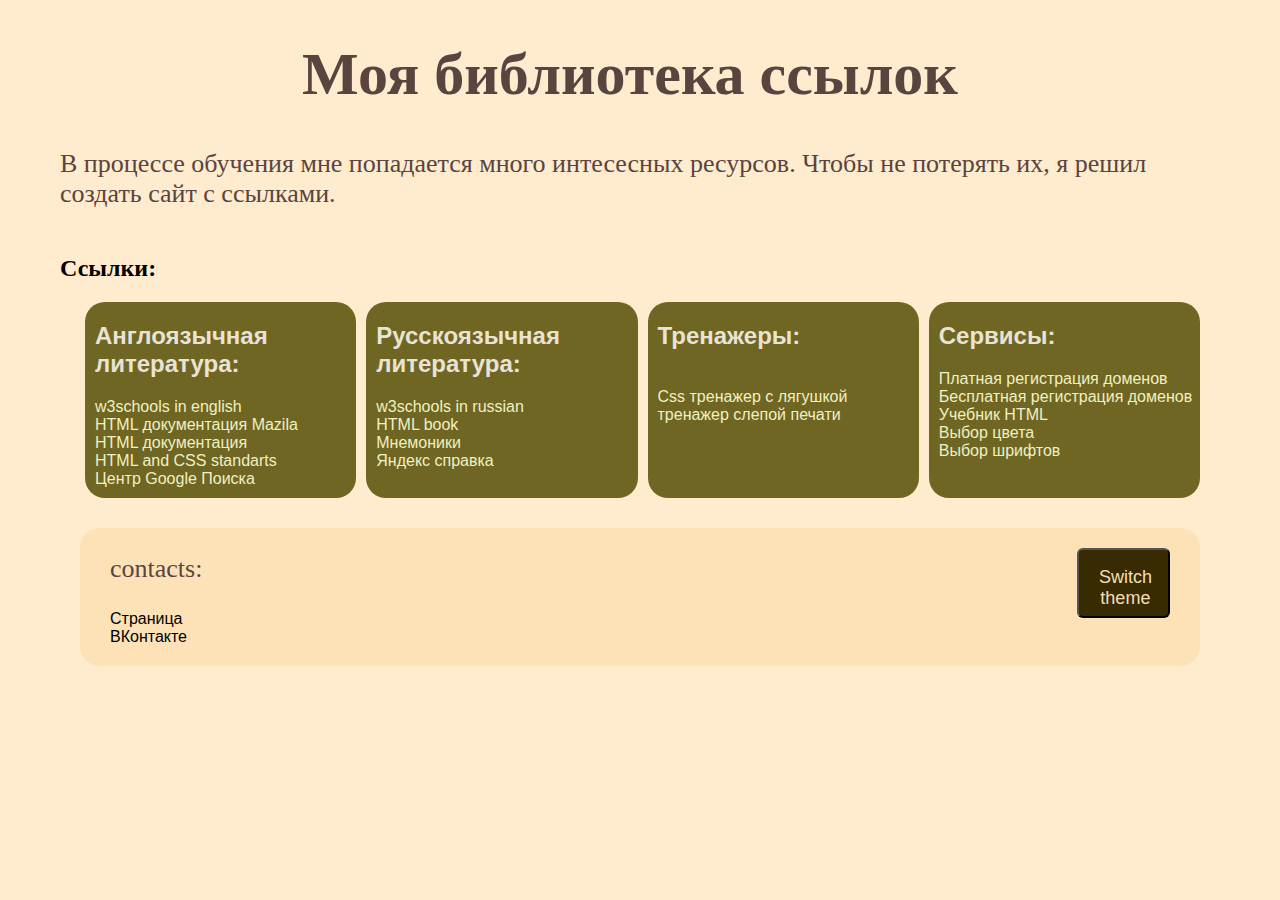
==== index.html @ c1914c8f "переместил файлы" ====
<!DOCTYPE html>
<html lang="ru">
<head>
    <meta charset="UTF-8">
    <link rel="icon" href="ul.png">
    <title>Usefull links</title>
    <link rel="stylesheet" href="style.css" id="theme">
</head>
<body>
    <header>
        <h1>Моя библиотека ссылок</h1>
        <p  >В процессе обучения мне попадается много интесесных ресурсов. 
           Чтобы не потерять их, я решил создать сайт с ссылками.
        </p>
    </header>
    <main>
        <h2 style="padding-top: 20px;">Ссылки:</h2>
        <section>

            <div>
                <h2>Англоязычная литература:</h2>
                <a target="blank" href="https://www.w3schools.com/">w3schools in english</a>
                <a target="blank" href="https://developer.mozilla.org/en-US/docs/Web/HTML/Global_attributes">HTML документация Mazila</a>
                <a target="blank" href="https://html.spec.whatwg.org/multipage/dom.html#sectioning-content">HTML документация</a>
                <a target="blank" href="https://www.w3.org/standards/webdesign/htmlcss">HTML and CSS standarts</a>
                <a target="blank" href="https://developers.google.com/search/docs/advanced/crawling/special-tags?visit_id=637726579164111423-2234454282&rd=1">Центр Google Поиска</a>
            </div>
            <div>
                <h2>Русскоязычная литература:</h2>
                <a target="blank" href="https://schoolsw3.com/index.html">w3schools in russian</a>
                <a target="blank" href="http://htmlbook.ru/css/text-align">HTML book</a>
                <a target="blank" href="https://dev.w3.org/html5/html-author/charref">Мнемоники</a>
                <a target="blank" href="https://yandex.ru/support/webmaster/indexing-options/description.html#description">Яндекс справка</a>
            </div>
            <div>
                <h2>Тренажеры:</h2>
                <br>
                <a target="blank" href="https://flexboxfroggy.com/#ru%F0%9F%98%80">Css тренажер с лягушкой</a>
                <a target="blank" href="https://www.ratatype.ru/learn/">тренажер слепой печати</a>
            </div>
            <div>
                <h2>Сервисы:</h2>
                <a target="blank" href="https://timeweb.com/ru/services/domains/">Платная регистрация доменов</a>
                <a target="blank" href="https://www.freenom.com/ru/index.html">Бесплатная регистрация доменов</a>
                <a target="blank" href="http://code.mu/ru/markup/book/prime/">Учебник HTML</a>
                <a target="blank" href="https://www.google.com/search?q=color+picker&oq=color&aqs=chrome.1.69i57j0i433i512l3j0i512j0i433i512j0i512l4.5647j1j7&sourceid=chrome&ie=UTF-8">Выбор цвета</a>
                <a href="https://fonts.google.com/">Выбор шрифтов</a>
            </div>
        </section>
    </main>
    <footer>
        <aside style="padding-right: 78%;">
            <p>contacts:</p>
            <a style="color: black;" target="blank" href="https://vk.com/myfavoriteme">Страница ВКонтакте</a> 
        </aside>
        <button id="switchMode">Switch theme</button>
    </footer>
    <script src="script.js"></script>
</body>
</html>
---- style.css ----
a{
    text-decoration: none;
    color: #f0f0c2;
    /* color: white; */
    font-family: 'Segoe UI', Tahoma, Geneva, Verdana, sans-serif;

}
h1{
    text-align: center;
    font-size: 60px;
    color: #59443f;
}
a:active{
    text-decoration-style: double;
    color: indigo;
    
    
}    
a:hover{
    text-decoration: underline;
    font-size: 18px;
    color: white; 
}
a:visited{

}
p{
    font-size: 26px;
    color:#59443f;
}
section{
   display: flex;

}
div{
    display: flex; flex-flow: column;
    width: 500px;
    border-radius: 20px;
    background-color: #6e6622;
    padding-left: 10px;
    padding-bottom: 10px;
    margin: 0px 0px 30px 10px;
    color: #e8e3d5;
    font-family: 'Segoe UI', Tahoma, Geneva, Verdana, sans-serif;
}
body{
    max-width: 100%;
    margin: 40px;
    background-color: blanchedalmond;
    padding-left: 20px;
    padding-right: 40px;
}
section{
    padding-left: 15px;
    margin-bottom: 0px;
    /* padding: 40px; */
    
    }
footer{
    background-color: rgba(253, 214, 155, 0.445);
    padding: 0px 10px 20px 30px;
    margin: 0px 0px 0px 20px ;
    max-width: 100%;
    border-radius: 20px;
    display: flex;
}
button{
    padding-left: 10px;
    border-radius: 6px;
    margin: 20px;
    padding-top: 10px;
    /* color: #382b02;
    background-color: wheat; */
    color: wheat; 
    background-color: #382b02;
    height: 70px;
    max-width: 100px;
    font-size: 18px;
}
button:hover{
    
    color: white;
}
h2{
    /* color: #59443f; */
}
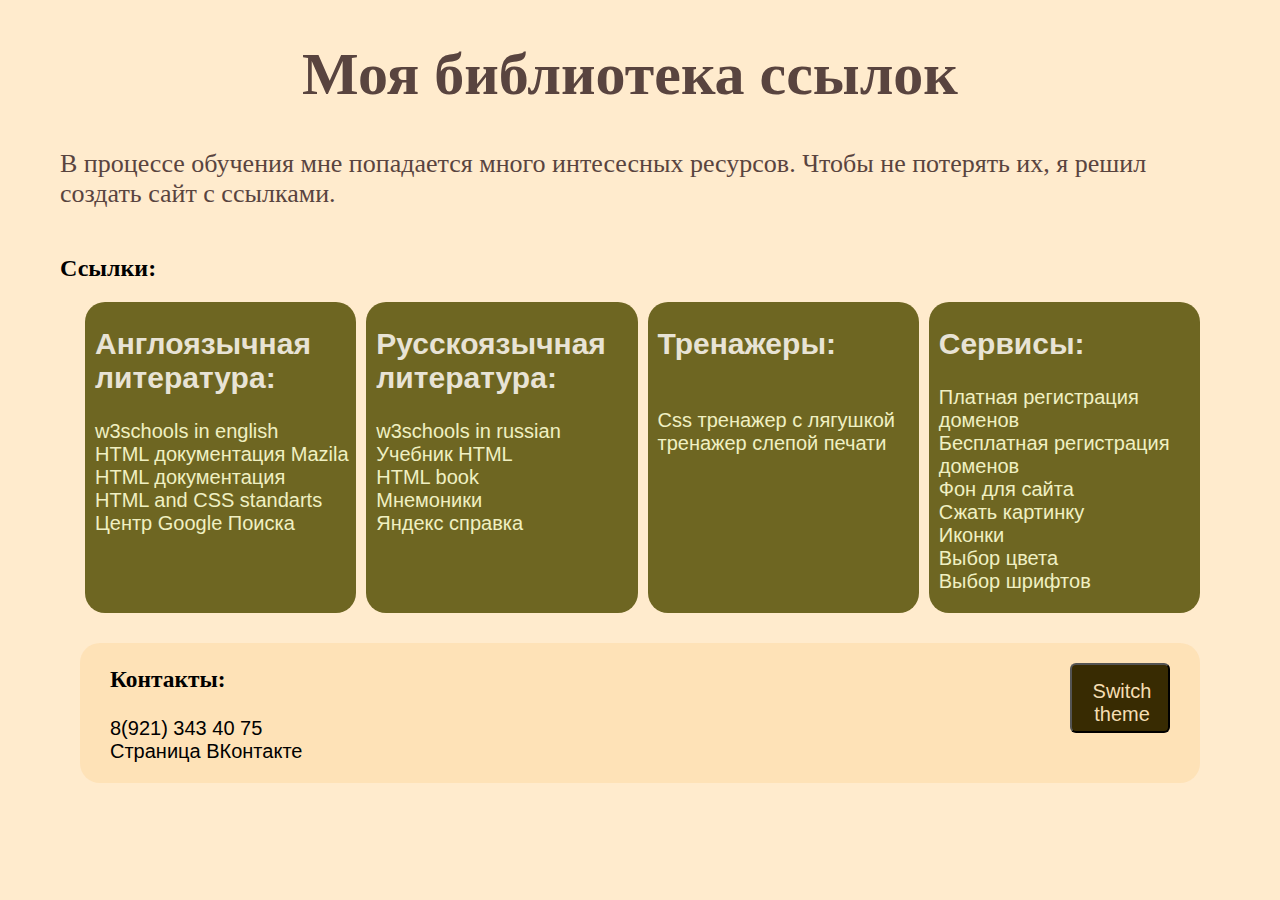
==== commit 72afd326: "Добавил стилей для мобильной версии" ====
--- a/index.html
+++ b/index.html
@@ -9,13 +9,13 @@
 <body>
     <header>
         <h1>Моя библиотека ссылок</h1>
-        <p  >В процессе обучения мне попадается много интесесных ресурсов. 
+        <p>В процессе обучения мне попадается много интесесных ресурсов. 
            Чтобы не потерять их, я решил создать сайт с ссылками.
         </p>
     </header>
     <main>
         <h2 style="padding-top: 20px;">Ссылки:</h2>
-        <section>
+        <section class="mobile">
 
             <div>
                 <h2>Англоязычная литература:</h2>
@@ -28,6 +28,7 @@
             <div>
                 <h2>Русскоязычная литература:</h2>
                 <a target="blank" href="https://schoolsw3.com/index.html">w3schools in russian</a>
+                <a target="blank" href="http://code.mu/ru/markup/book/prime/">Учебник HTML</a>
                 <a target="blank" href="http://htmlbook.ru/css/text-align">HTML book</a>
                 <a target="blank" href="https://dev.w3.org/html5/html-author/charref">Мнемоники</a>
                 <a target="blank" href="https://yandex.ru/support/webmaster/indexing-options/description.html#description">Яндекс справка</a>
@@ -42,15 +43,18 @@
                 <h2>Сервисы:</h2>
                 <a target="blank" href="https://timeweb.com/ru/services/domains/">Платная регистрация доменов</a>
                 <a target="blank" href="https://www.freenom.com/ru/index.html">Бесплатная регистрация доменов</a>
-                <a target="blank" href="http://code.mu/ru/markup/book/prime/">Учебник HTML</a>
+                <a target="blank" href="http://pattern4site.ru/">Фон для сайта</a>
+                <a target="blank" href="https://tinypng.com/">Сжать картинку</a>
+                <a target="blank" href="https://fontawesome.com//">Иконки</a>
                 <a target="blank" href="https://www.google.com/search?q=color+picker&oq=color&aqs=chrome.1.69i57j0i433i512l3j0i512j0i433i512j0i512l4.5647j1j7&sourceid=chrome&ie=UTF-8">Выбор цвета</a>
-                <a href="https://fonts.google.com/">Выбор шрифтов</a>
+                <a target="blank" href="https://fonts.google.com/">Выбор шрифтов</a>
             </div>
         </section>
     </main>
     <footer>
-        <aside style="padding-right: 78%;">
-            <p>contacts:</p>
+        <aside class="mobile">
+            <h3>Контакты:</h3>
+            <a href="tel:+79213434975" style="color: black;">8(921) 343 40 75</a>
             <a style="color: black;" target="blank" href="https://vk.com/myfavoriteme">Страница ВКонтакте</a> 
         </aside>
         <button id="switchMode">Switch theme</button>
--- a/style.css
+++ b/style.css
@@ -1,24 +1,22 @@
+
+h1{
+    text-align: center;
+    font-size: 60px;
+    color: #59443f;
+}
 a{
     text-decoration: none;
     color: #f0f0c2;
     /* color: white; */
     font-family: 'Segoe UI', Tahoma, Geneva, Verdana, sans-serif;
+    display: block;
+}
 
-}
-h1{
-    text-align: center;
-    font-size: 60px;
-    color: #59443f;
-}
-a:active{
-    text-decoration-style: double;
-    color: indigo;
     
     
-}    
 a:hover{
     text-decoration: underline;
-    font-size: 18px;
+    font-size: 21px;
     color: white; 
 }
 a:visited{
@@ -28,17 +26,13 @@
     font-size: 26px;
     color:#59443f;
 }
-section{
-   display: flex;
 
-}
 div{
     display: flex; flex-flow: column;
     width: 500px;
     border-radius: 20px;
     background-color: #6e6622;
-    padding-left: 10px;
-    padding-bottom: 10px;
+    padding: 0px 0px 20px 10px;
     margin: 0px 0px 30px 10px;
     color: #e8e3d5;
     font-family: 'Segoe UI', Tahoma, Geneva, Verdana, sans-serif;
@@ -51,6 +45,7 @@
     padding-right: 40px;
 }
 section{
+    display: flex;
     padding-left: 15px;
     margin-bottom: 0px;
     /* padding: 40px; */
@@ -67,7 +62,7 @@
 button{
     padding-left: 10px;
     border-radius: 6px;
-    margin: 20px;
+    margin: 20px 20px 20px auto;
     padding-top: 10px;
     /* color: #382b02;
     background-color: wheat; */
@@ -75,7 +70,7 @@
     background-color: #382b02;
     height: 70px;
     max-width: 100px;
-    font-size: 18px;
+    font-size: 20px;
 }
 button:hover{
     
@@ -83,4 +78,10 @@
 }
 h2{
     /* color: #59443f; */
-} +} 
+.mobile{font-size: 20px;}
+
+@media(max-width: 960px) {
+    .mobile{font-size: 2em;}
+    button{font-size: 2em; height: 3em; max-width: 4em;}
+}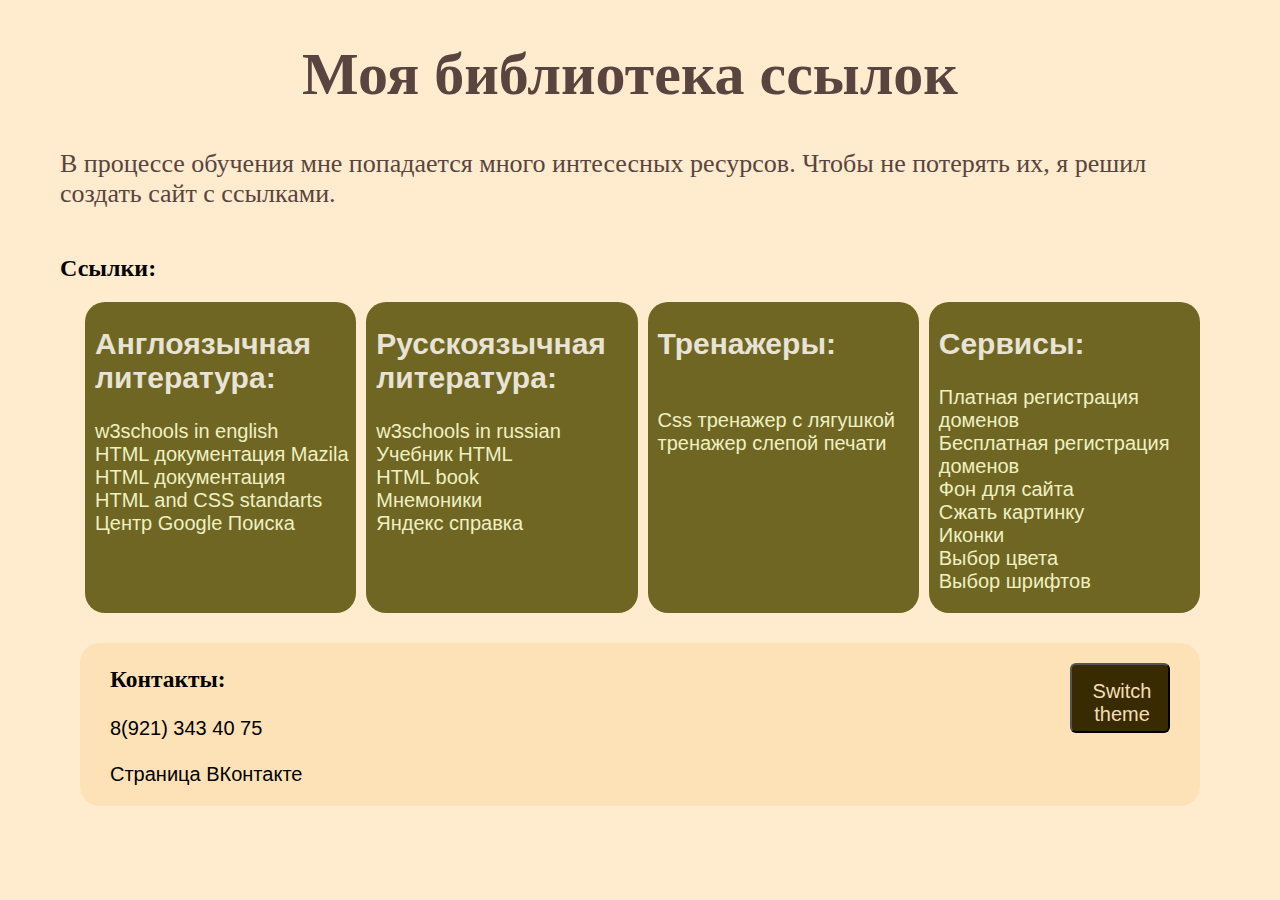
==== commit 629c371d: "исправил номер" ====
--- a/index.html
+++ b/index.html
@@ -2,6 +2,7 @@
 <html lang="ru">
 <head>
     <meta charset="UTF-8">
+    <!-- <meta name="viewport" content="width=device-width, initial-scale=1.0"> -->
     <link rel="icon" href="ul.png">
     <title>Usefull links</title>
     <link rel="stylesheet" href="style.css" id="theme">
@@ -54,7 +55,8 @@
     <footer>
         <aside class="mobile">
             <h3>Контакты:</h3>
-            <a href="tel:+79213434975" style="color: black;">8(921) 343 40 75</a>
+            <a href="tel:+79213434075" style="color: black;">8(921) 343 40 75</a>
+            <br>
             <a style="color: black;" target="blank" href="https://vk.com/myfavoriteme">Страница ВКонтакте</a> 
         </aside>
         <button id="switchMode">Switch theme</button>
--- a/style.css
+++ b/style.css
@@ -28,7 +28,7 @@
 }
 
 div{
-    display: flex; flex-flow: column;
+    display: flex; flex-flow: column; 
     width: 500px;
     border-radius: 20px;
     background-color: #6e6622;
@@ -46,6 +46,7 @@
 }
 section{
     display: flex;
+    /* flex-wrap: wrap; */
     padding-left: 15px;
     margin-bottom: 0px;
     /* padding: 40px; */
@@ -77,11 +78,15 @@
     color: white;
 }
 h2{
+
     /* color: #59443f; */
 } 
 .mobile{font-size: 20px;}
 
 @media(max-width: 960px) {
-    .mobile{font-size: 2em;}
-    button{font-size: 2em; height: 3em; max-width: 4em;}
+    .mobile{font-size: 4em;}
+    button{font-size: 3em; height: 3em; max-width: 4em;}
+    div{width: 700px}
+    section{flex-wrap: wrap;}
+    a:hover{font-size: 1.1em;}
 }